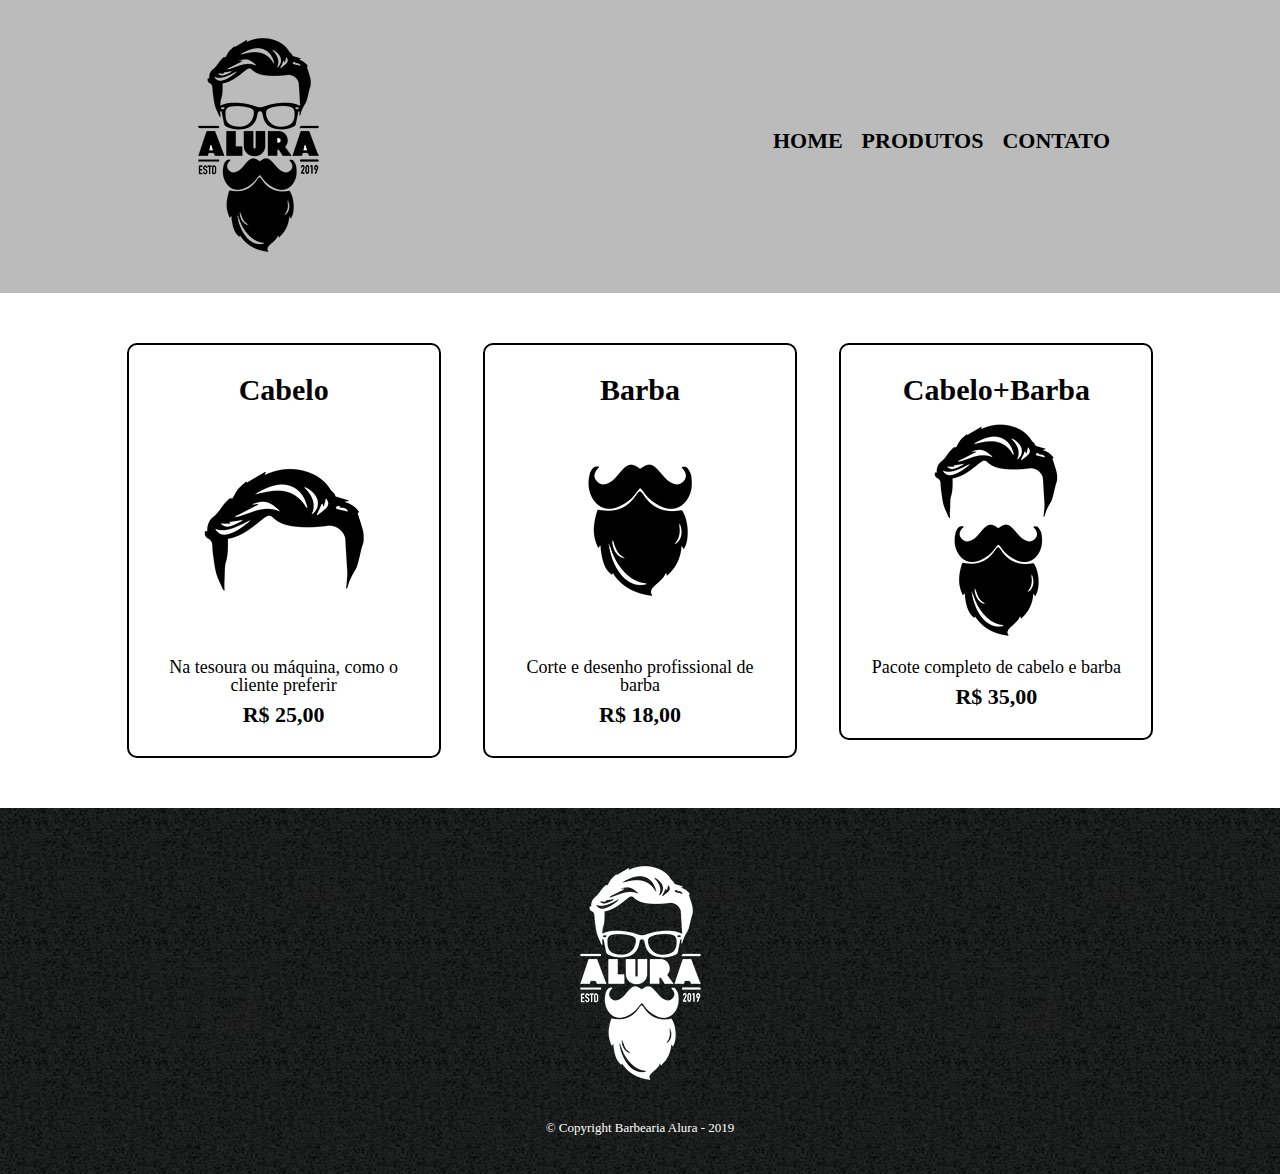
==== produtos.html @ ede984cc "commit inicial" ====
<!DOCTYPE html>
<html>
    <head>
     <meta charset="UTF-8">

     <title>Produtos - Barbearia Alura</title>

     <link rel="stylesheet" href="reset.css">
     <link rel="stylesheet" href="produtos.css">
    </head>

    <body>
        <header>
            <div class="caixa">
            <h1><img src="logo.png"></h1>
            <nav>
            <ul>
                <li><a href="index.html">Home</a></li>
                <li><a href="produtos.html">Produtos</a></li>
                <li><a href="contato.html">Contato</a></li>
            </ul>
        </nav>
    </div>
        </header>
        <main> 
        <ul class="produtos">
            <li>
                <h2>Cabelo</h2>
                <img src="cabelo.jpg">
                <p class="produto-descricao"> Na tesoura ou máquina, como o cliente preferir</p>
                <p class="produto-preco">R$ 25,00</p>
            </li>
            <li>
                <h2>Barba</h2>
                <img src="barba.jpg">
                <p class="produto-descricao">Corte e desenho profissional de barba</p>
                <p class="produto-preco">R$ 18,00</p>
            </li>
            <li>
                <h2>Cabelo+Barba</h2>
                <img src="cabelo+barba.jpg">
                <p class="produto-descricao">Pacote completo de cabelo e barba</p>
                <p class="produto-preco">R$ 35,00</p>
            </li>
        </ul>

        </main>

        <footer>
        <img src="logo-branco.png">
        <p class="copyright"> &copy; Copyright Barbearia Alura - 2019</p>

        </footer>

    </body>
</html>
---- produtos.css ----
header {
	background: #BBBBBB;
	padding: 20px 0;
}

.caixa {
	position: relative;
	width: 940px;
	margin: 0 auto;
}

nav {
	position: absolute;
	top: 110px;
	right: 0;
}

nav li {
	display: inline;
	margin: 0 0 0 15px;
}

nav a {
	text-transform: uppercase;
	color: #000000;
	font-weight: bold;
	font-size: 22px;
	text-decoration: none;
}

nav a:hover {
  color: #c78c19;
  text-decoration: underline;

}

.produtos {
	width: 100%;
	margin: 0 auto;
	padding: 50px 0;
	text-align: center;
}

.produtos li {
	display: inline-block;
	text-align: center;
	width: 314px;
	vertical-align: top;
	margin: 0 1.5%;
	padding: 30px 20px;
	box-sizing: border-box;
	border: 2px solid #000000;
	border-radius: 10px;
}

.produtos li:hover {
  border-color: #c78c19;
  font-size: 40px;

}

.produtos li:active {
border-color: #088c19;

}

.produtos li:hover h2 {
	font-size: 34px;
}

.produtos h2 {
	font-size: 30px;
	font-weight: bold;
}

.produto-descricao {
	font-size: 18px;
}

.produto-preco {
	font-size: 22px;
	font-weight: bold;
	margin-top: 10px;
}

footer {
	text-align: center;
	background: url("bg.jpg");
	padding: 40px 0;
}

.copyright {
color: #FFFFFF;
font-size: 13PX;
margin: 20PX 0 0;
}
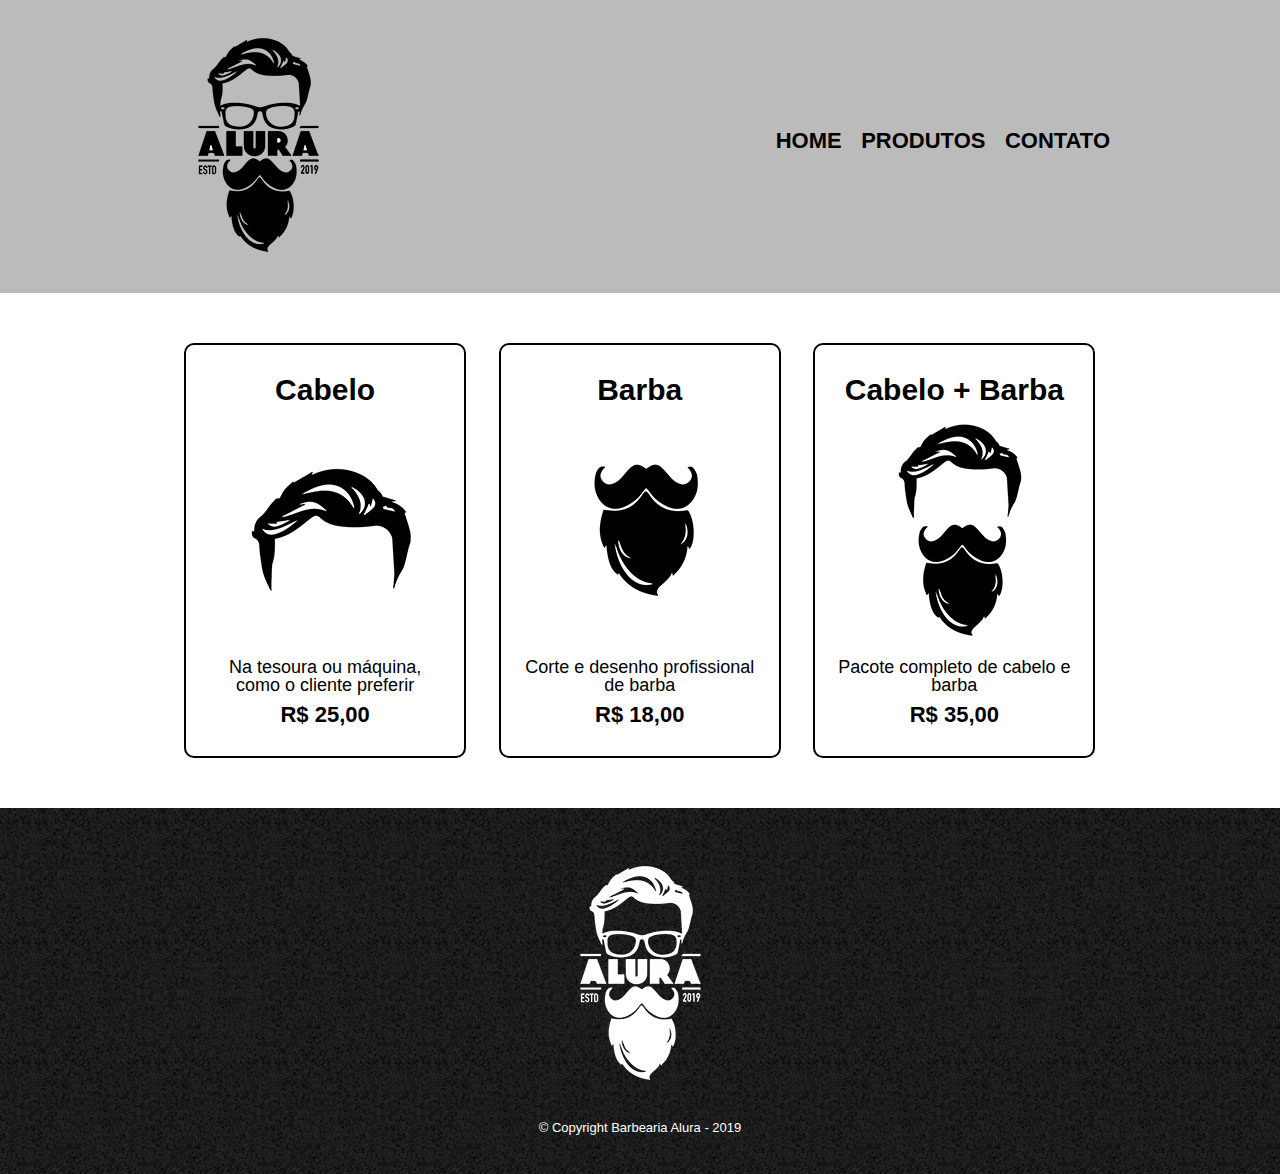
==== commit fb6ed458: "Adiciona a parte 3" ====
--- a/produtos.html
+++ b/produtos.html
@@ -1,56 +1,53 @@
-<!DOCTYPE html>
-<html>
-    <head>
-     <meta charset="UTF-8">
-
-     <title>Produtos - Barbearia Alura</title>
-
-     <link rel="stylesheet" href="reset.css">
-     <link rel="stylesheet" href="produtos.css">
-    </head>
-
-    <body>
-        <header>
-            <div class="caixa">
-            <h1><img src="logo.png"></h1>
-            <nav>
-            <ul>
-                <li><a href="index.html">Home</a></li>
-                <li><a href="produtos.html">Produtos</a></li>
-                <li><a href="contato.html">Contato</a></li>
-            </ul>
-        </nav>
-    </div>
-        </header>
-        <main> 
-        <ul class="produtos">
-            <li>
-                <h2>Cabelo</h2>
-                <img src="cabelo.jpg">
-                <p class="produto-descricao"> Na tesoura ou máquina, como o cliente preferir</p>
-                <p class="produto-preco">R$ 25,00</p>
-            </li>
-            <li>
-                <h2>Barba</h2>
-                <img src="barba.jpg">
-                <p class="produto-descricao">Corte e desenho profissional de barba</p>
-                <p class="produto-preco">R$ 18,00</p>
-            </li>
-            <li>
-                <h2>Cabelo+Barba</h2>
-                <img src="cabelo+barba.jpg">
-                <p class="produto-descricao">Pacote completo de cabelo e barba</p>
-                <p class="produto-preco">R$ 35,00</p>
-            </li>
-        </ul>
-
-        </main>
-
-        <footer>
-        <img src="logo-branco.png">
-        <p class="copyright"> &copy; Copyright Barbearia Alura - 2019</p>
-
-        </footer>
-
-    </body>
+<!DOCTYPE html>
+<html>
+	<head>
+		<meta charset="UTF-8">
+		<title>Produtos - Barbearia Alura</title>
+
+		<link rel="stylesheet" href="reset.css">
+		<link rel="stylesheet" href="style.css">
+	</head>
+	<body>
+		<header>
+			<div class="caixa">
+				<h1><img src="logo.png"></h1>
+
+				<nav>
+					<ul>
+						<li><a href="index.html">Home</a></li>
+						<li><a href="produtos.html">Produtos</a></li>
+						<li><a href="contato.html">Contato</a></li>
+					</ul>
+				</nav>
+			</div>
+		</header>
+
+		<main>
+			<ul class="produtos">
+				<li>
+					<h2>Cabelo</h2>
+					<img src="cabelo.jpg">
+					<p class="produto-descricao">Na tesoura ou máquina, como o cliente preferir</p>
+					<p class="produto-preco">R$ 25,00</p>
+				</li>
+				<li>
+					<h2>Barba</h2>
+					<img src="barba.jpg">
+					<p class="produto-descricao">Corte e desenho profissional de barba</p>
+					<p class="produto-preco">R$ 18,00</p>
+				</li>
+				<li>
+					<h2>Cabelo + Barba</h2>
+					<img src="cabelo+barba.jpg">
+					<p class="produto-descricao">Pacote completo de cabelo e barba</p>
+					<p class="produto-preco">R$ 35,00</p>
+				</li>
+			</ul>
+		</main>
+
+		<footer>
+			<img src="logo-branco.png">
+			<p class="copyright">&copy; Copyright Barbearia Alura - 2019</p>
+		</footer>
+	</body>
 </html>--- a/style.css
+++ b/style.css
@@ -0,0 +1,268 @@
+body {
+	font-family: 'Montserrat', sans-serif;
+}
+
+header {
+	background: #BBBBBB;
+	padding: 20px 0;
+}
+
+.caixa {
+	position: relative;
+	width: 940px;
+	margin: 0 auto;
+}
+
+nav {
+	position: absolute;
+	top: 110px;
+	right: 0;
+}
+
+nav li {
+	display: inline;
+	margin: 0 0 0 15px;
+}
+
+nav a {
+	text-transform: uppercase;
+	color: #000000;
+	font-weight: bold;
+	font-size: 22px;
+	text-decoration: none;
+}
+
+nav a:hover {
+	color: #C78C19;
+	text-decoration: underline;
+}
+
+.produtos {
+	width: 940px;
+	margin: 0 auto;
+	padding: 50px 0;
+}
+
+.produtos li {
+	display: inline-block;
+	text-align: center;
+	width: 30%;
+	vertical-align: top;
+	margin: 0 1.5%;
+	padding: 30px 20px;
+	box-sizing: border-box;
+	border: 2px solid #000000;
+	border-radius: 10px;
+}
+
+.produtos li:hover {
+	border-color: #C78C19;
+}
+
+.produtos li:active {
+	border-color: #088C19;	
+}
+
+.produtos li:hover h2 {
+	font-size: 34px;
+}
+
+.produtos h2 {
+	font-size: 30px;
+	font-weight: bold;
+}
+
+.produto-descricao {
+	font-size: 18px;
+}
+
+.produto-preco {
+	font-size: 22px;
+	font-weight: bold;
+	margin-top: 10px;
+}
+
+footer {
+	text-align: center;
+	background: url("bg.jpg");
+	padding: 40px 0;
+}
+
+.copyright {
+	color: #FFFFFF;
+	font-size: 13px;
+	margin: 20px 0 0;
+}
+
+main {
+	
+}
+
+form {
+	margin: 40px 0;
+}
+
+form label, form legend {
+	display:block;
+	font-size: 20px;
+	margin: 0 0 10px;
+}
+
+.input-padrao {
+	display: block;
+	margin: 0 0 20px;
+	padding: 10px 25px;
+	width: 50%;
+}
+
+.checkbox {
+	margin: 20px 0;
+}
+
+.enviar {
+	width:40%;
+	padding: 15px 0;
+	background: orange;
+	color: white;
+	font-weight: bold;
+	font-size: 18px;
+	border: none;
+	border-radius: 5px;
+	transition: 1s all;
+	cursor: pointer;
+}
+
+.enviar:hover {
+	background: darkorange;
+	transform: scale(1.2);
+}
+
+table {
+	margin: 20px 0 40px;
+}
+
+thead {
+	background: #555555;
+	color: white;
+	font-weight: bold;
+}
+
+td, th {
+	border: 1px solid #000000;
+	padding: 8px 15px;
+}
+
+
+/* css da página inicial */
+.banner {
+	width:100%;
+}
+
+.titulo-principal {
+	text-align: center;
+	font-size: 2em;
+	margin: 0 0 1em;
+	clear: left;
+}
+
+.principal {
+	padding: 3em 0;
+	background: #FEFEFE;
+	width: 940px;
+	margin: 0 auto;
+}
+
+.principal p {
+	margin: 0 0 1em;
+}
+
+.principal strong {
+	font-weight: bold;
+}
+
+.principal em {
+	font-style: italic;
+}
+
+.utensilios {
+	width: 120px;
+	float: left;
+	margin: 0 20px 20px 0;
+}
+
+.mapa {
+	padding: 3em 0;
+	background: linear-gradient(#FEFEFE, #888888);
+}
+
+.mapa-conteudo {
+	width: 940px;
+	margin: 0 auto;
+}
+
+.mapa p {
+	margin: 0 0 2em;
+	text-align: center;
+}
+
+.beneficios {
+	padding: 3em 0;
+	background: #888888;
+}
+
+.conteudo-beneficios {
+	width: 640px;
+	margin: 0 auto;
+}
+
+.lista-beneficios {
+	width: 40%;
+	display: inline-block;
+	vertical-align: top;
+}
+
+.itens {
+	line-height: 1.5;
+}
+
+.itens:first-child {
+	font-weight: bold;
+}
+
+.itens:before {
+	content: "🟊";
+}
+
+.imagem-beneficios {
+	width: 60%;
+	opacity: 1;
+	transition: 400ms;
+	box-shadow: 10px 10px 10px 0 #000000;
+}
+
+.imagem-beneficios:hover {
+	opacity: 0.3;
+}
+
+.video {
+	width: 560px;
+	margin: 2em auto;
+}
+
+@media screen and (max-width: 480px) {
+	.caixa, .principal, .conteudo-beneficios, .mapa-conteudo, .video {
+		width: auto;
+	}
+
+	h1 {
+		text-align: center;
+	}
+
+	nav {
+		position: static;
+	}
+
+	.lista-beneficios, .imagem-beneficios {
+		width: 100%;
+	}
+}